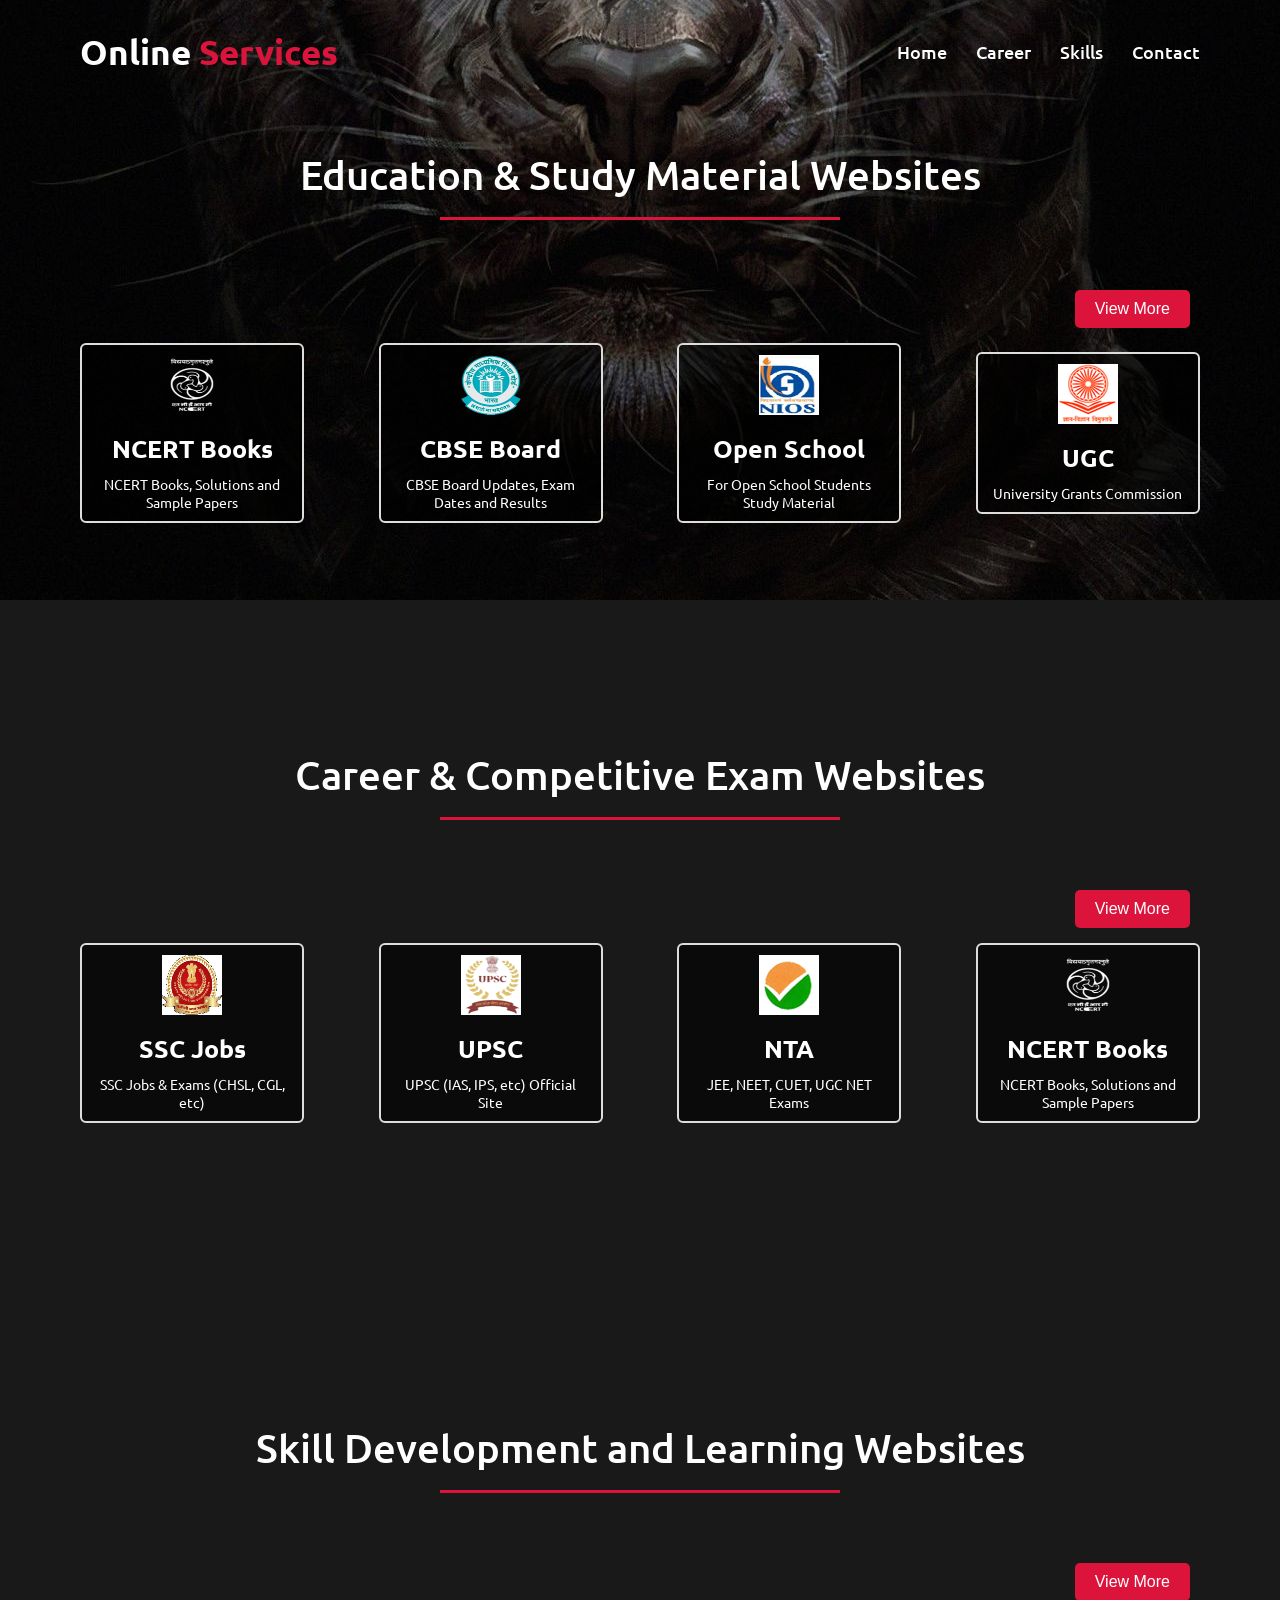
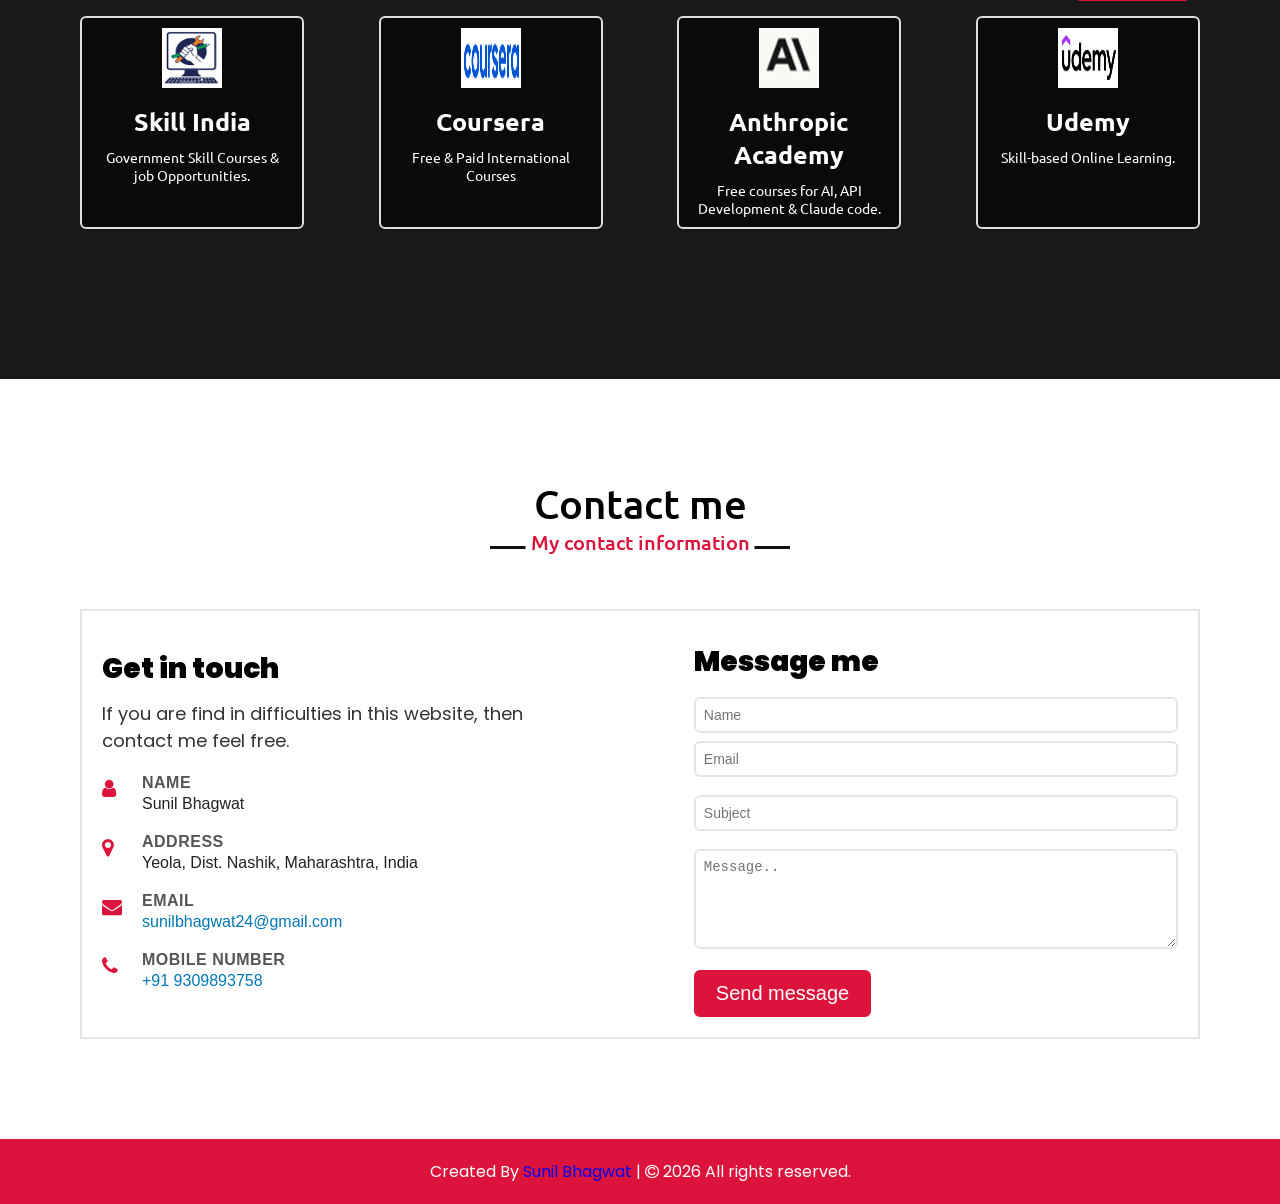
==== index.html @ 45597f33 "Initial commit" ====
<!DOCTYPE html>
<html lang="en">
<head>
    <meta charset="UTF-8">
    <meta name="viewport" content="width=device-width, initial-scale=1.0">
    <link rel="stylesheet" href="style.css">
    <link rel="stylesheet" href="https://cdnjs.cloudflare.com/ajax/libs/font-awesome/4.7.0/css/font-awesome.min.css">
    <script src="https://code.jquery.com/jquery-3.5.1.min.js"></script>
    <title>Online Services</title>
</head>
<body>
    <nav class="navbar">
        <div class="max-width">
            <div class="logo"><a href="#">Online <span>Services</span></a></div>
            <ul class="menu">
                <li><a href="#home">Home</a></li>
                <li><a href="#career">Career</a></li>
                <li><a href="#skill">Skills</a></li>
                <li><a href="#contact">Contact</a></li>
            </ul>
            <div class="menu-btn">
                <i class="fa fa-bars" aria-hidden="true"></i>
            </div>
        </div>
    </nav>

    <section class="home" id="home">
        <div class="max-width">
			<h2 class="title">Education & Study Material Websites</h2>
            <div class="button-container">
                <a href="#" class="btn">View More</a>
            </div>
            <div class="serv-content">
                <div class="card">
                    <div class="box">
                        <a href="https://ncert.nic.in/" target="_blank">
                            <img src="images/ncertlogonew1.png">
                            <div class="text">NCERT Books</div>
                            <p>NCERT Books, Solutions and Sample Papers</p>
                        </a>
                    </div>
                </div>
                <div class="card">
                    <div class="box">
                        <a href="https://www.cbse.gov.in/" target="_blank">
                            <img src="images/cbse.png">
                            <div class="text">CBSE Board</div>
                            <p>CBSE Board Updates, Exam Dates and Results</p>
                        </a>
                    </div>
                </div>
                <div class="card">
                    <div class="box">
                        <a href="https://nios.ac.in/" target="_blank">
                            <img src="images/NIOSlogo.png">
                            <div class="text">Open School</div>
                            <p>For Open School Students Study Material</p>
                        </a>
                    </div>
                </div>
                <div class="card">
                    <div class="box">
                        <a href="https://www.ugc.gov.in/" target="_blank">
                            <img src="images/ugc_logo.png">
                            <div class="text">UGC</div>
                            <p>University Grants Commission</p>
                        </a>
                    </div>
                </div>                
            </div>
        </div>
    </section>

    <section class="career" id="career">
        <div class="max-width">
			<h2 class="title">Career & Competitive Exam Websites</h2>
            <div class="button-container">
                <a href="#" class="btn">View More</a>
            </div>
            <div class="serv-content">
                <div class="card">
                    <div class="box">
                        <a href="https://ssc.gov.in/" target="_blank">
                            <img src="images/ssc-logo.png">
                            <div class="text">SSC Jobs</div>
                            <p>SSC Jobs & Exams (CHSL, CGL, etc)</p>
                        </a>
                    </div>
                </div>
                <div class="card">
                    <div class="box">
                        <a href="https://upsc.gov.in/" target="_blank">
                            <img src="images/upsc-logo.png">
                            <div class="text">UPSC</div>
                            <p>UPSC (IAS, IPS, etc) Official Site</p>
                        </a>
                    </div>
                </div>
                <div class="card">
                    <div class="box">
                        <a href="https://nta.ac.in/" target="_blank">
                            <img src="images/NTA_logo.png">
                            <div class="text">NTA</div>
                            <p>JEE, NEET, CUET, UGC NET Exams</p>
                        </a>
                    </div>
                </div>
                <div class="card">
                    <div class="box">
                        <a href="https://ncert.nic.in/" target="_blank">
                            <img src="images/ncertlogonew1.png">
                            <div class="text">NCERT Books</div>
                            <p>NCERT Books, Solutions and Sample Papers</p>
                        </a>
                    </div>
                </div>
            </div>
        </div>
    </section>

    <section class="skill" id="skill">
        <div class="max-width">
			<h2 class="title">Skill Development and Learning Websites</h2>
            <div class="button-container">
                <a href="#" class="btn">View More</a>
            </div>
            <div class="serv-content">
                <div class="card">
                    <div class="box">
                        <a href="https://www.skillindiadigital.gov.in/home" target="_blank">
                            <img src="images/skillindia-logo.png">
                            <div class="text">Skill India</div>
                            <p>Government Skill Courses & job Opportunities.</p>
                        </a>
                    </div>
                </div>
                <div class="card">
                    <div class="box">
                        <a href="https://www.coursera.org/" target="_blank">
                            <img src="images/corsera-logo.png">
                            <div class="text">Coursera</div>
                            <p>Free & Paid International Courses</p>
                        </a>
                    </div>
                </div>
                <div class="card">
                    <div class="box">
                        <a href="https://www.anthropic.com/learn" target="_blank">
                            <img src="images/Anthropic-logo.png">
                            <div class="text">Anthropic Academy</div>
                            <p>Free courses for AI, API Development & Claude code.</p>
                        </a>
                    </div>
                </div>
                <div class="card">
                    <div class="box">
                        <a href="https://www.udemy.com/" target="_blank">
                            <img src="images/udemy-logo.png">
                            <div class="text">Udemy</div>
                            <p>Skill-based Online Learning.</p>
                        </a>
                    </div>
                </div>
            </div>
        </div>
    </section>

    <section class="contact" id="contact">
        <div class="max-width">
            <h2 class="title">Contact me</h2>
            <div class="contact-content">
                <div class="column left">
                    <div class="text">Get in touch</div>
                    <p>If you are find in difficulties in this website, then contact me feel free.</p>
                    <div class="contact-info">
                        <div class="row">
                            <i class="fa fa-user" aria-hidden="true"></i>
                            <div class="info">
                                <div class="head">Name</div>
                                <div class="sub-title">Sunil Bhagwat</div>
                            </div>
                        </div>

                        <div class="row">
                            <i class="fa fa-map-marker" aria-hidden="true"></i>
                            <div class="info">
                                <div class="head">Address</div>
                                <div class="sub-title">Yeola, Dist. Nashik, Maharashtra, India</div>
                            </div>
                        </div>

                        <div class="row">
                            <i class="fa fa-envelope" aria-hidden="true"></i>
                            <div class="info">
                                <div class="head">Email</div>
                                <div class="sub-title">
                                    <a href="mailto:sunilbhagwat24@gmail.com">
                                        sunilbhagwat24@gmail.com
                                    </a>
                                </div>
                            </div>
                        </div>

                        <div class="row">
                            <i class="fa fa-phone" aria-hidden="true"></i>
                            <div class="info">
                                <div class="head">Mobile Number</div>
                                <div class="sub-title">
                                    <a href="tel:9309893758">
                                        +91 9309893758
                                    </a>
                                </div>
                            </div>
                        </div>
                    </div>
                </div>
                <div class="column right">
                    <div class="text">Message me</div>
                    <form action="#">
                        <div class="fields">
                            <div class="field name">
                                <input type="text" placeholder="Name" required>
                            </div>
                            <div class="field email">
                                <input type="email" placeholder="Email" required>
                            </div>
                        </div>
                        <div class="field">
                            <input type="text" placeholder="Subject" required>
                        </div>
                        <div class="field textarea">
                            <textarea cols="30" rows="5" placeholder="Message.." required></textarea>
                        </div>
                        <div class="button-area">
                            <button type="submit">Send message</button>
                        </div>
                    </form>
                </div>
            </div>
        </div>
    </section>

    <footer>
        <span>Created By <a href="#">Sunil Bhagwat</a> | <span class="fa fa-copyright"></span> 2026 All rights reserved.</span>
    </footer>

    <script src="script.js"></script>
</body>
</html>
---- style.css ----
@import url('https://fonts.googleapis.com/css2?family=Poppins:wght@400;500;700&family=Ubuntu:wght@400;500;700&display=swap');

*{
    margin: 0;
    padding: 0;
    box-sizing: border-box;
    text-decoration: none;
}
body{
    background: rgba(0, 0, 0, 0.9);
}

.max-width{
    max-width: 1300px;
    padding: 0 80px;
    margin: auto;
    animation: reveal linear both;
    animation-timeline: view();
    animation-range: entry 20% cover 40%;
}
@keyframes reveal {
    0% {
        transform: scale(0.8);
        opacity: 0;
    }
    100% {
        transform: scale(1);
        opacity: 1;
    }
}

/* navbar styling */
.navbar{
    position: fixed;
    width: 100%;
    z-index: 999;
    padding: 30px 0;
    font-family: 'Ubuntu', sans-serif;
    transition: all 0.3s ease;
}
.navbar .max-width{
    display: flex;
    align-items: center;
    justify-content: space-between;
}
.navbar .logo a{
    color: #fff;
    font-size: 35px;
    font-weight: 600;
}

.navbar .logo a span{
    color: crimson;
    transition: all 0.3s ease;
}

.navbar.sticky{
    padding: 15px 0;
    background: crimson;
}

.navbar.sticky .logo a span{
    color: #fff;
}

.navbar .menu li{
    list-style: none;
    display: inline-block;
}
.navbar .menu li a{
    color: #fff;
    font-size: 18px;
    font-weight: 500;
    margin-left: 25px;
    transition: color 0.3s ease;
}

.navbar .menu li a:hover{
    color: crimson;
}

.navbar.sticky .menu li a:hover{
    color: #fff;
}

/* menu btn styling */
.menu-btn{
    color: #fff;
    font-size: 23px;
    cursor: pointer;
    display: none;
}

/* home section styling */
.home{
    background: url("images/banner_1.jpg") no-repeat center;
    height: 600px;
    color: #fff;
    min-height: 500px;
    font-family: 'Ubuntu', sans-serif;
    padding: 150px 0;
}

section{
    padding: 100px 0;
}

.title{
    position: relative;
    text-align: center;
    font-size: 40px;
    font-weight: 500;
    margin-bottom: 60px;
    padding-bottom: 20px;
    font-family: 'Ubuntu', sans-serif;
}
.title::before{
    content: '';
    position: absolute;
    bottom: 0px;
    left: 50%;
    width: 400px;
    height: 3px;
    background: crimson;
    transform: translateX(-50%);
}

.home .serv-content{
    display: flex;
    flex-wrap: wrap;
    align-items: center;
    justify-content: space-between;
}

.button-container {
    text-align: right;
    padding: 10px;
}

.btn {
    display: inline-block;
    padding: 10px 20px;
    margin-bottom: 5px;
    background-color: crimson;
    color: white;
    text-decoration: none;
    border-radius: 5px;
    font-family: Arial, sans-serif;
    transition: background-color 0.3s ease;
}

.serv-content{
    display: flex;
    justify-content: space-between;
}
.serv-content .card{
    width: 20%;
    background: rgba(0, 0, 0, 0.6);
    text-align: center;
    padding: 10px 15px;
    border-radius: 6px;
    border: 2px solid #ddd;
    cursor: pointer;
    transition: all 0.3s ease;
}
.serv-content .card:hover{
    transform: translateY(-10px);
}
.serv-content .card .box{
    width: 100%;
    display: flex;
    flex-direction: column;
    align-items: center;
    font-size: 30px;
    color: #fff;
}

.serv-content .card img{
    width:60px;
    height: 60px;
}
.serv-content .card .text{
    font-size: 25px;
    font-weight: 600;
    margin: 10px 0;
}
.serv-content .card p{
    font-size: 14px;
    color: #fff;
}

.serv-content .card a{
    text-decoration: none;
    color: #fff;
}

.serv-content .card a:hover{
    color: crimson;
}

.career{
    color: #fff;
    font-family: 'Ubuntu', sans-serif;
    padding: 150px 0;
}

.skill{
    color: #fff;
    font-family: 'Ubuntu', sans-serif;
    padding: 150px 0;
}
/* my contact section styling start */
.contact{
    font-family: 'Poppins', sans-serif;
    background: #fff;
}
.contact .title{
    position: relative;
    text-align: center;
    font-size: 40px;
    font-weight: 500;
    margin-bottom: 60px;
    padding-bottom: 20px;
    font-family: 'Ubuntu', sans-serif;
}
.contact .title::before{
    content: '';
    position: absolute;
    bottom: 0px;
    left: 50%;
    width: 300px;
    height: 3px;
    background: #111;
    transform: translateX(-50%);
}
.contact .title::after{
    content: 'My contact information';
    position: absolute;
    bottom: -12px;
    left: 50%;
    font-size: 20px;
    color: crimson;
    padding: 5px;
    background: #fff;
    transform: translateX(-50%);
}

.contact .contact-content{
    display: flex;
    align-items: center;
    justify-content: space-between;
    border: 2px solid rgba(0,0,0,0.1);
    padding: 20px;
}
.contact .contact-content .column{
    width: 45%;
}
.contact .contact-content .column .text{
    font-size: 28px;
    font-weight: 900;
    margin: 10px 0px;
}
.contact .contact-content .column p{
    color: #333;
    font-size: 18px;
}
.contact-info {
    max-width: 400px;
    background: #ffffff;
    padding: 20px 0px;
    font-family: 'Segoe UI', Tahoma, Geneva, Verdana, sans-serif;
}
.contact-info .row {
    display: flex;
    align-items: flex-start;
    margin-bottom: 20px;
}
.contact-info .row i {
    font-size: 20px;
    color: crimson;
    margin-right: 15px;
    margin-top: 5px;
    min-width: 25px;
}
.contact-info .info {
    flex: 1;
}
.contact-info .head {
    font-weight: 900;
    font-size: 16px;
    color: #555;
    margin-bottom: 3px;
    text-transform: uppercase;
    letter-spacing: 0.5px;
}

.contact-info .sub-title {
    font-size: 16px;
    color: #222;
}

.contact-info .sub-title a {
    text-decoration: none;
    color: #0077b6;
    transition: 0.3s ease;
}

.contact-info .sub-title a:hover {
    color: #023e8a;
}
.contact-info .row:last-child {
    margin-bottom: 0;
}

.contact .contact-content form{
    display: flex;
    flex-direction: column;
    gap: 10px;
}
.contact .contact-content form input, .contact .contact-content form textarea{
    width: 100%;
    margin: 4px 0;
    padding: 8px;
    border-radius: 6px;
    border: 2px solid rgba(0,0,0,0.1);
    font-size: 14px;
    color: #333;
}
.contact .contact-content form .button-area{
    display: flex;
    justify-content: flex-start;
}
.contact .contact-content form .button-area button{
    background: crimson;
    color: #fff;
    font-size: 20px;
    padding: 10px 20px;
    border-radius: 6px;
    border: 2px solid crimson;
    transition: all 0.3s ease;
}

.contact .contact-content form .button-area button:hover{
    color: crimson;
    background: none;
}

footer{
    text-align: center;
    padding: 20px 0;
    background: crimson;
    color: #fff;
    font-family: 'Poppins', sans-serif;
}
/* responsive media query start */
@media(max-width: 1104px){
    .home .max-width{
        margin-left: 0px;
    }
}

@media(max-width: 991px){
    .max-width{
        padding: 0 50px;
    }

    .teams .teams-content .carousel {
        grid-auto-columns: calc((100% / 2) - 9px);
    }
}

@media(max-width: 947px){
    .menu-btn{
        display: block;
        z-index: 999;
    }
    .menu-btn i.active:before{
        content: "\f00d";
    }
    .navbar .menu{
        position: fixed;
        height: 100vh;
        width: 100%;
        left: -100%;
        top: 0;
        background: #111;
        text-align: center;
        padding-top: 80px;
        transition: all 0.3s ease;
    }
    .navbar .menu.active{
        left: 0;
    }

    .navbar .menu li{
        display: block;
    }

    .navbar .menu li a{
        display: inline-block;
        margin: 20px 0;
        font-size: 25px;
    }
    .home .home-content .text-2{
        font-size: 70px;
    }
    
    .home .home-content .text-3{
        font-size: 35px;
    }
    .home .home-content a{
        font-size: 23px;
        padding: 10px 30px;
    }
}

@media(max-width: 690px){
    .max-width{
        padding: 0 23px;
    }
    .home .home-content .text-2{
        font-size: 60px;
    }    
    .home .home-content .text-3{
        font-size: 32px;
    }
    .home .home-content a{
        font-size: 20px;
    }
    .teams .teams-content .carousel {
        grid-auto-columns: 100%;
    }
}

@media(max-width: 500px){
    .home .home-content .text-2{
        font-size: 50px;
    }    
    .home .home-content .text-3{
        font-size: 27px;
    }
}
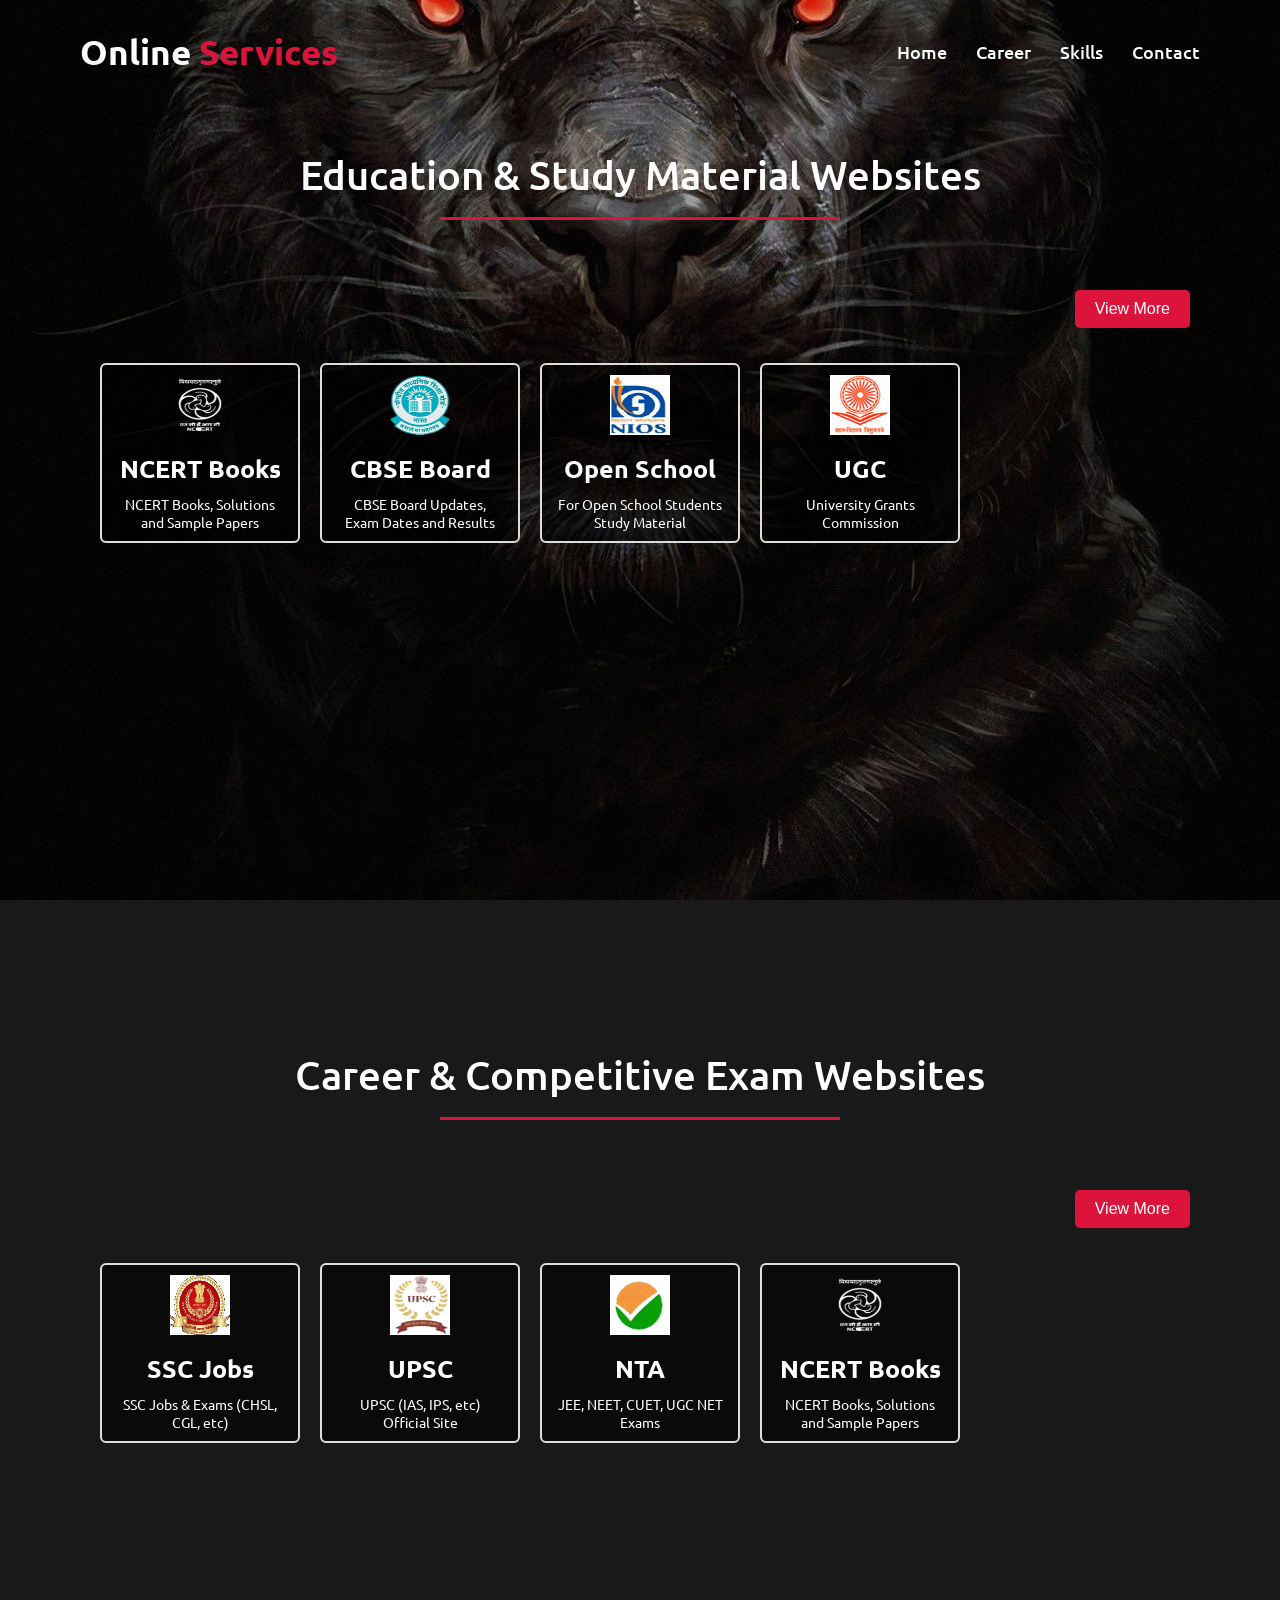
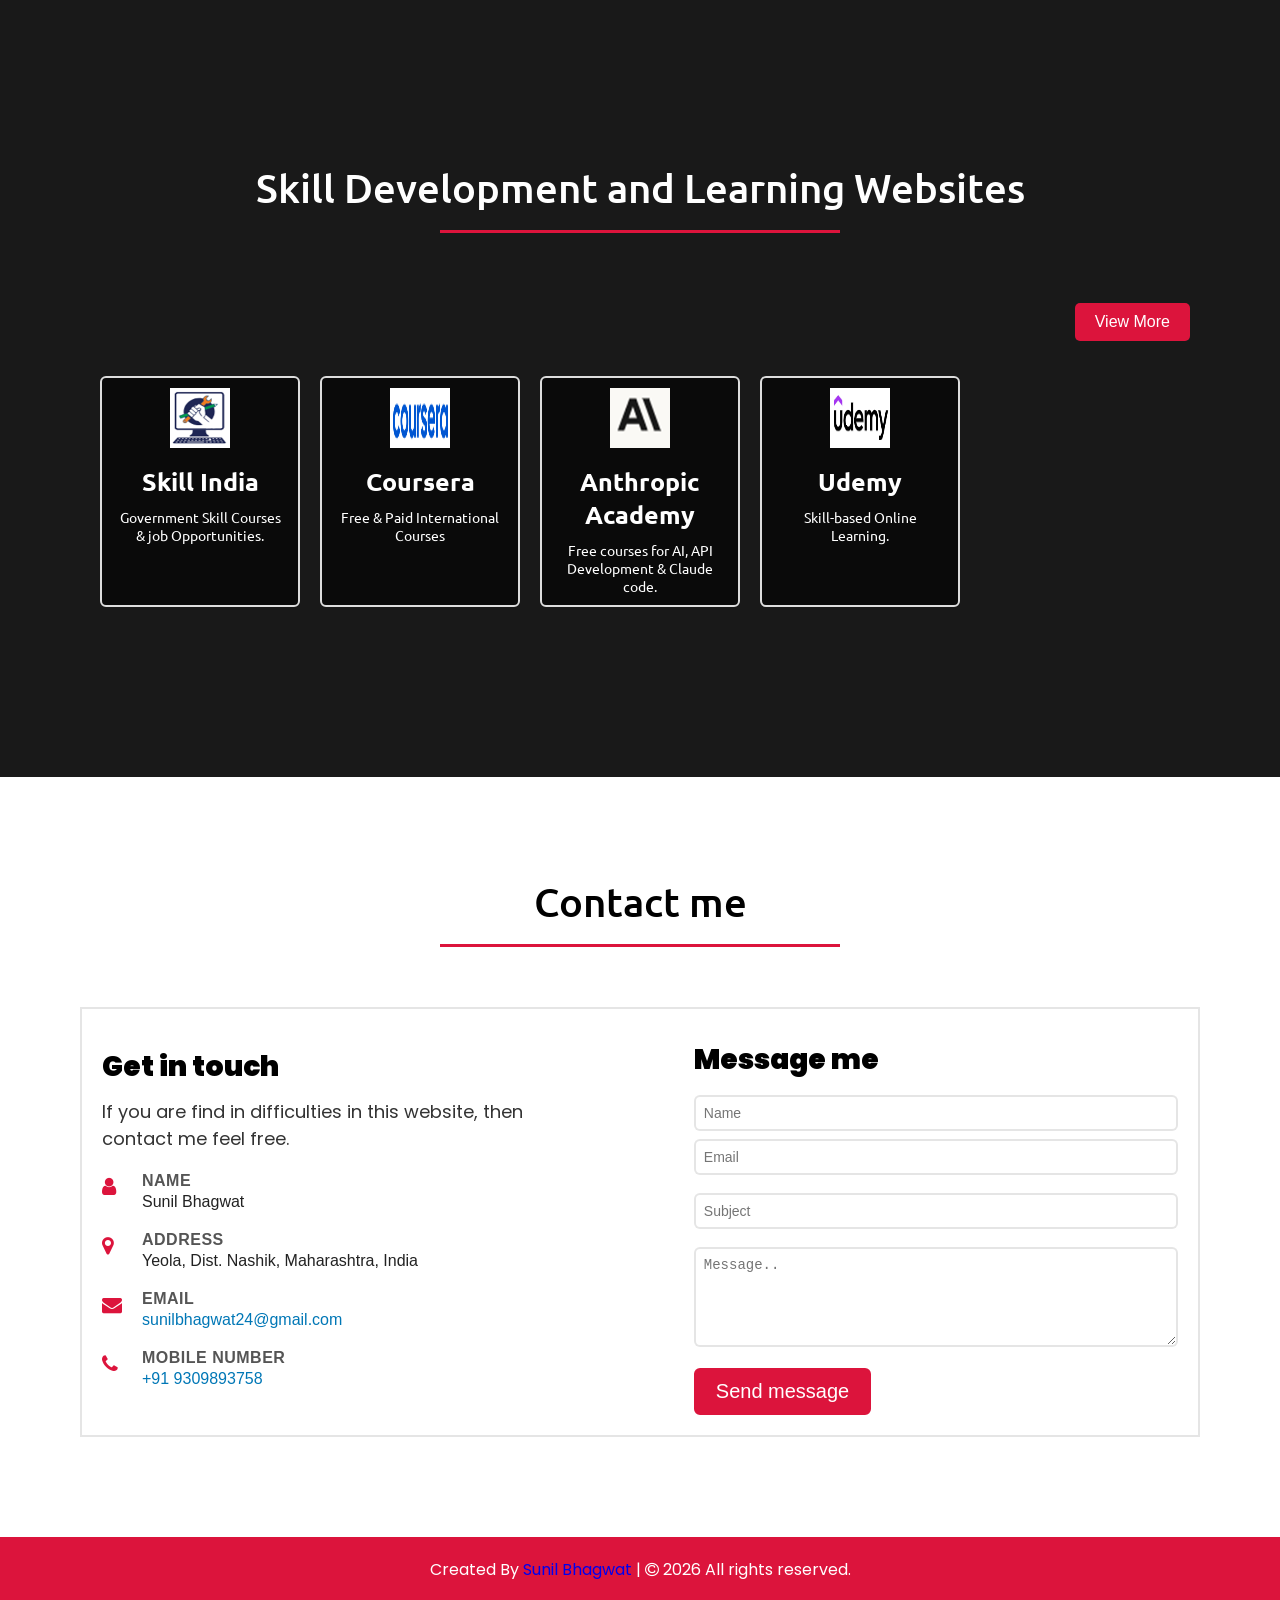
==== commit e021e599: "Add new page" ====
--- a/index.html
+++ b/index.html
@@ -3,6 +3,11 @@
 <head>
     <meta charset="UTF-8">
     <meta name="viewport" content="width=device-width, initial-scale=1.0">
+    <meta name="title" property="og:title" content="Online Services" />
+    <meta name="description" property="og:description" content="Online Services contains Governement, Education, Skill and Job Oriented website links in one place." />
+    <meta name="url" property="og:url" content="https://onlineservices1.vercel.app/" />
+    <meta name="image" property="og:image" content="images/logo.png" />
+    
     <link rel="stylesheet" href="style.css">
     <link rel="stylesheet" href="https://cdnjs.cloudflare.com/ajax/libs/font-awesome/4.7.0/css/font-awesome.min.css">
     <script src="https://code.jquery.com/jquery-3.5.1.min.js"></script>
@@ -28,7 +33,7 @@
         <div class="max-width">
 			<h2 class="title">Education & Study Material Websites</h2>
             <div class="button-container">
-                <a href="#" class="btn">View More</a>
+                <a href="education.html" class="btn">View More</a>
             </div>
             <div class="serv-content">
                 <div class="card">
--- a/style.css
+++ b/style.css
@@ -94,7 +94,7 @@
 /* home section styling */
 .home{
     background: url("images/banner_1.jpg") no-repeat center;
-    height: 600px;
+    height: 100vh;
     color: #fff;
     min-height: 500px;
     font-family: 'Ubuntu', sans-serif;
@@ -123,13 +123,6 @@
     height: 3px;
     background: crimson;
     transform: translateX(-50%);
-}
-
-.home .serv-content{
-    display: flex;
-    flex-wrap: wrap;
-    align-items: center;
-    justify-content: space-between;
 }
 
 .button-container {
@@ -150,11 +143,15 @@
 }
 
 .serv-content{
-    display: flex;
-    justify-content: space-between;
-}
+    display: grid;
+    grid-template-columns: repeat(auto-fill, minmax(200px, 1fr));
+    gap: 20px;
+    padding: 20px;
+}
+
+
 .serv-content .card{
-    width: 20%;
+    width: 100%;
     background: rgba(0, 0, 0, 0.6);
     text-align: center;
     padding: 10px 15px;
@@ -209,40 +206,11 @@
     font-family: 'Ubuntu', sans-serif;
     padding: 150px 0;
 }
+
 /* my contact section styling start */
 .contact{
     font-family: 'Poppins', sans-serif;
     background: #fff;
-}
-.contact .title{
-    position: relative;
-    text-align: center;
-    font-size: 40px;
-    font-weight: 500;
-    margin-bottom: 60px;
-    padding-bottom: 20px;
-    font-family: 'Ubuntu', sans-serif;
-}
-.contact .title::before{
-    content: '';
-    position: absolute;
-    bottom: 0px;
-    left: 50%;
-    width: 300px;
-    height: 3px;
-    background: #111;
-    transform: translateX(-50%);
-}
-.contact .title::after{
-    content: 'My contact information';
-    position: absolute;
-    bottom: -12px;
-    left: 50%;
-    font-size: 20px;
-    color: crimson;
-    padding: 5px;
-    background: #fff;
-    transform: translateX(-50%);
 }
 
 .contact .contact-content{
@@ -401,42 +369,29 @@
         margin: 20px 0;
         font-size: 25px;
     }
-    .home .home-content .text-2{
-        font-size: 70px;
-    }
-    
-    .home .home-content .text-3{
-        font-size: 35px;
-    }
-    .home .home-content a{
-        font-size: 23px;
-        padding: 10px 30px;
-    }
 }
 
 @media(max-width: 690px){
     .max-width{
         padding: 0 23px;
     }
-    .home .home-content .text-2{
-        font-size: 60px;
-    }    
-    .home .home-content .text-3{
-        font-size: 32px;
-    }
-    .home .home-content a{
-        font-size: 20px;
-    }
-    .teams .teams-content .carousel {
+    .career{
+        margin-top: 500px;
+    }
+    .serv-content {
         grid-auto-columns: 100%;
     }
+
+    .contact .contact-content {
+        flex-direction: column;
+    }
+
+    .contact .contact-content .column{
+        width: 100%;
+        margin: 10px 0;
+    }
 }
 
 @media(max-width: 500px){
-    .home .home-content .text-2{
-        font-size: 50px;
-    }    
-    .home .home-content .text-3{
-        font-size: 27px;
-    }
+    
 }
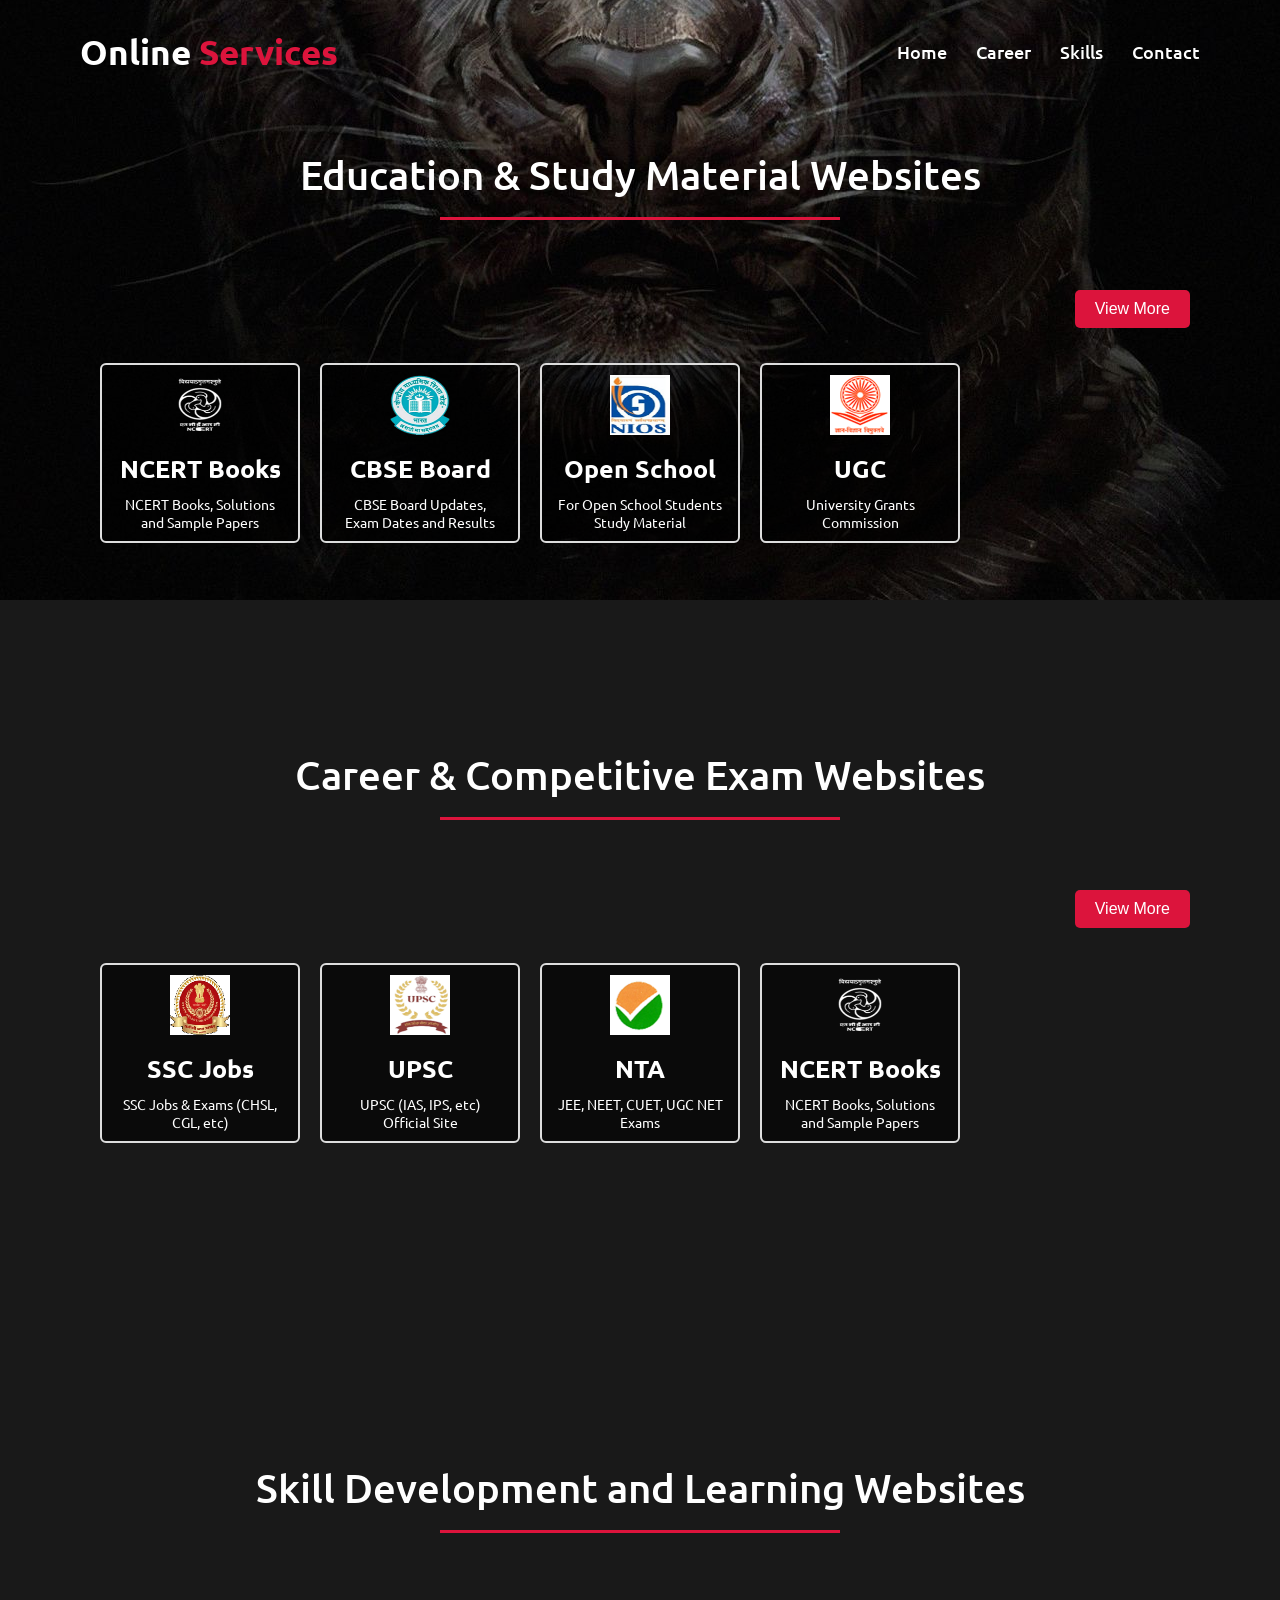
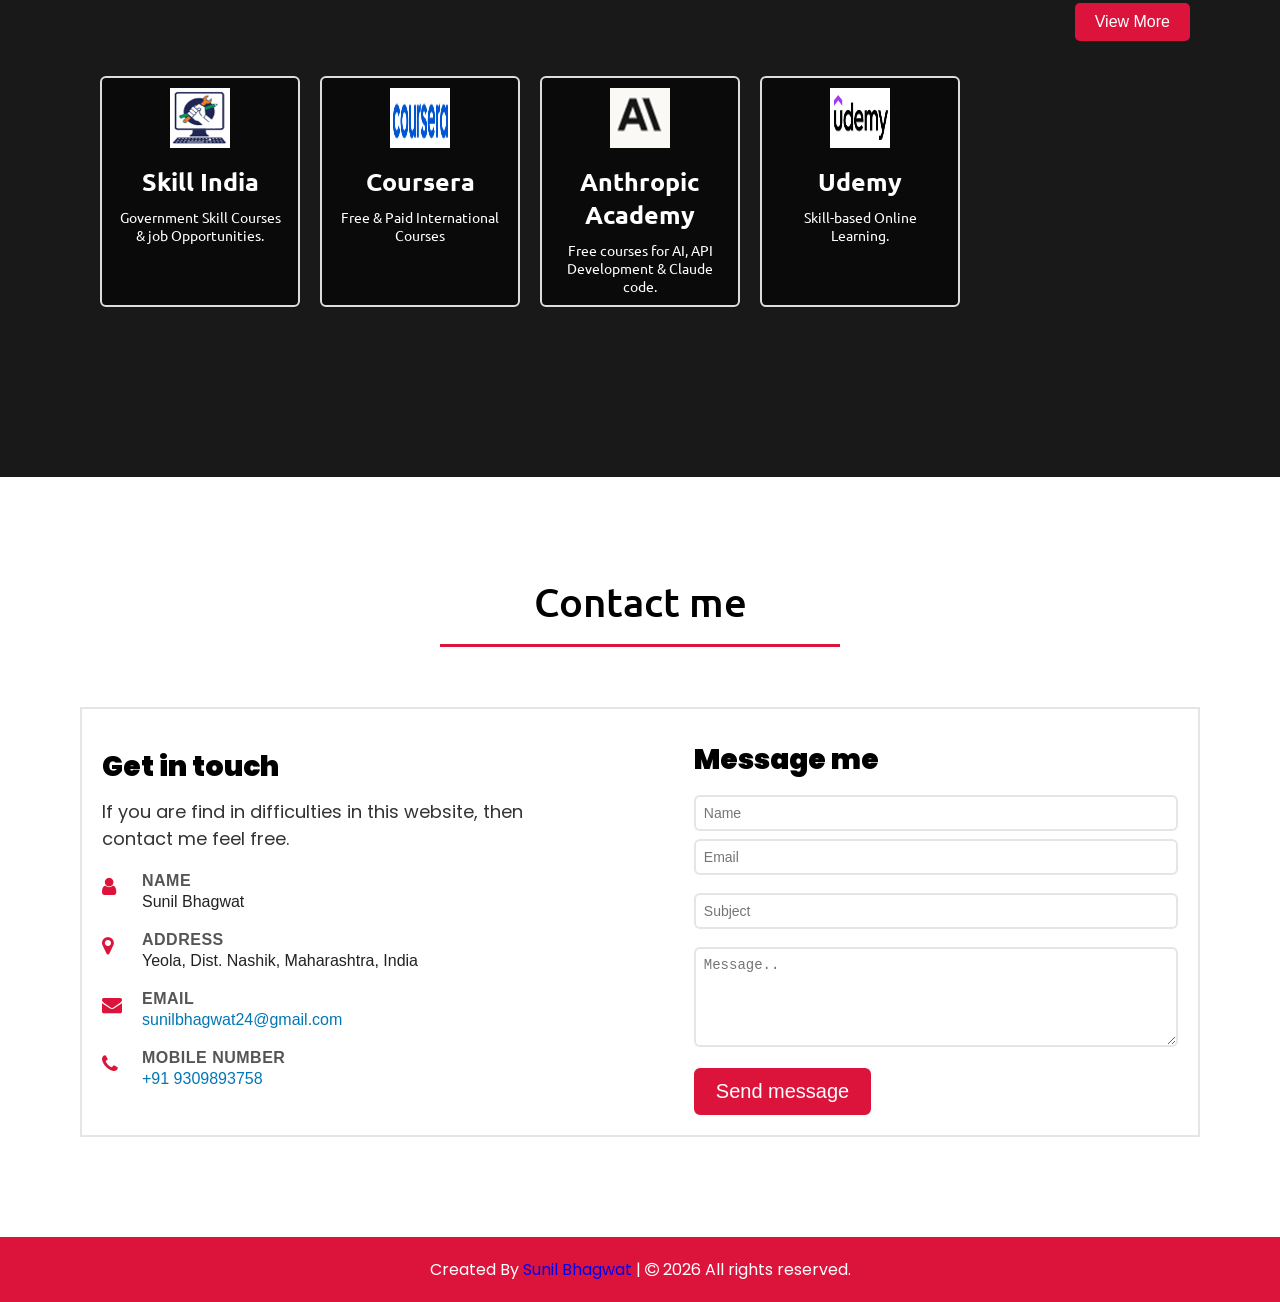
==== commit ca9a3fff: "updated" ====
--- a/index.html
+++ b/index.html
@@ -75,7 +75,7 @@
             </div>
         </div>
     </section>
-
+    
     <section class="career" id="career">
         <div class="max-width">
 			<h2 class="title">Career & Competitive Exam Websites</h2>
--- a/style.css
+++ b/style.css
@@ -94,7 +94,7 @@
 /* home section styling */
 .home{
     background: url("images/banner_1.jpg") no-repeat center;
-    height: 100vh;
+    height: 600px;
     color: #fff;
     min-height: 500px;
     font-family: 'Ubuntu', sans-serif;
@@ -331,10 +331,6 @@
     .max-width{
         padding: 0 50px;
     }
-
-    .teams .teams-content .carousel {
-        grid-auto-columns: calc((100% / 2) - 9px);
-    }
 }
 
 @media(max-width: 947px){
@@ -375,8 +371,9 @@
     .max-width{
         padding: 0 23px;
     }
-    .career{
-        margin-top: 500px;
+    .home{
+        height: 800px;
+        margin-bottom: 300px;
     }
     .serv-content {
         grid-auto-columns: 100%;
